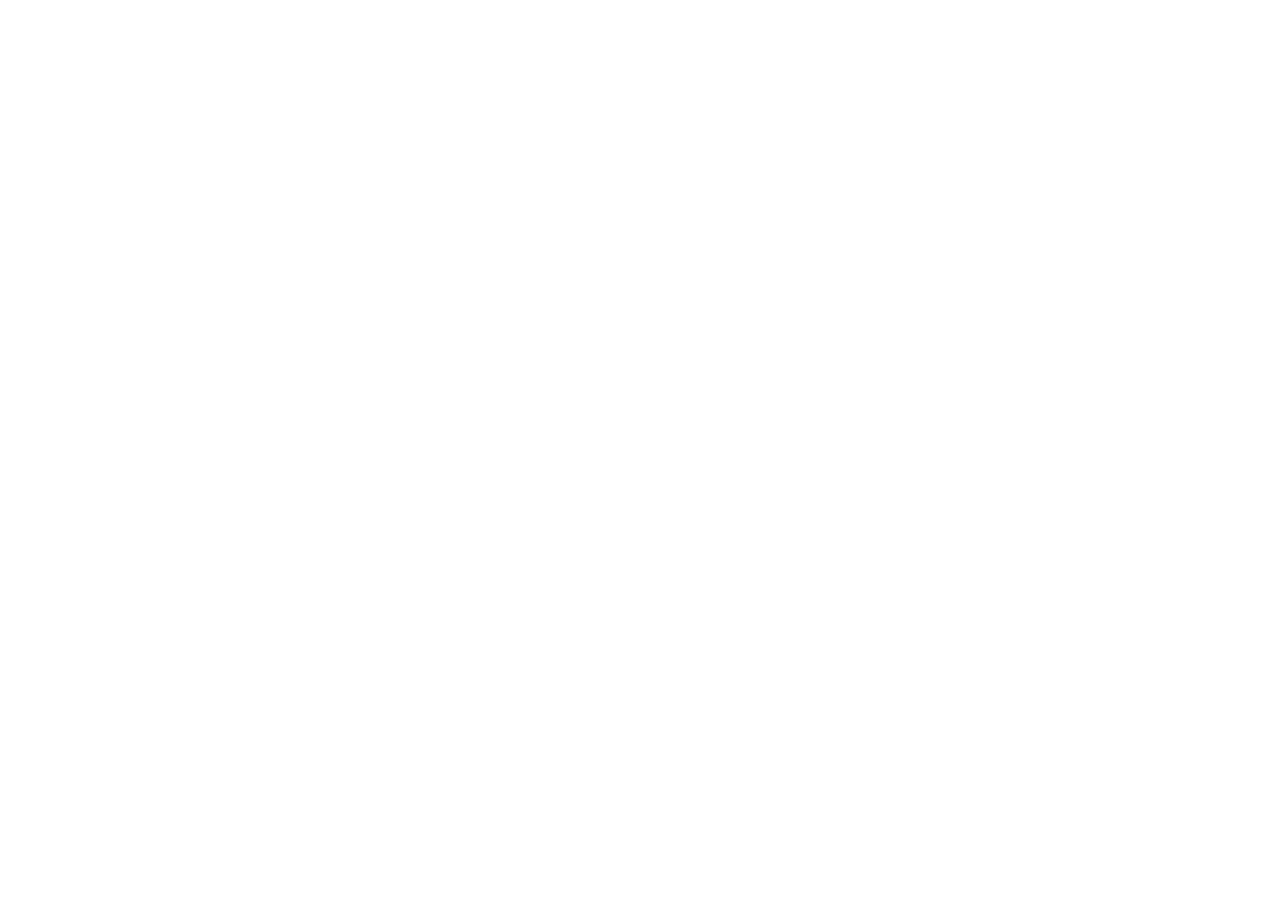
==== index.html @ bd26f9b4 "first commit" ====
<!DOCTYPE html>
<html lang="en">
<head>
          <meta charset="UTF-8">
          <meta name="viewport" content="width=device-width, initial-scale=1.0">
          <title>Flower Shop 2024</title>
</head>
<body>
          
</body>
</html>
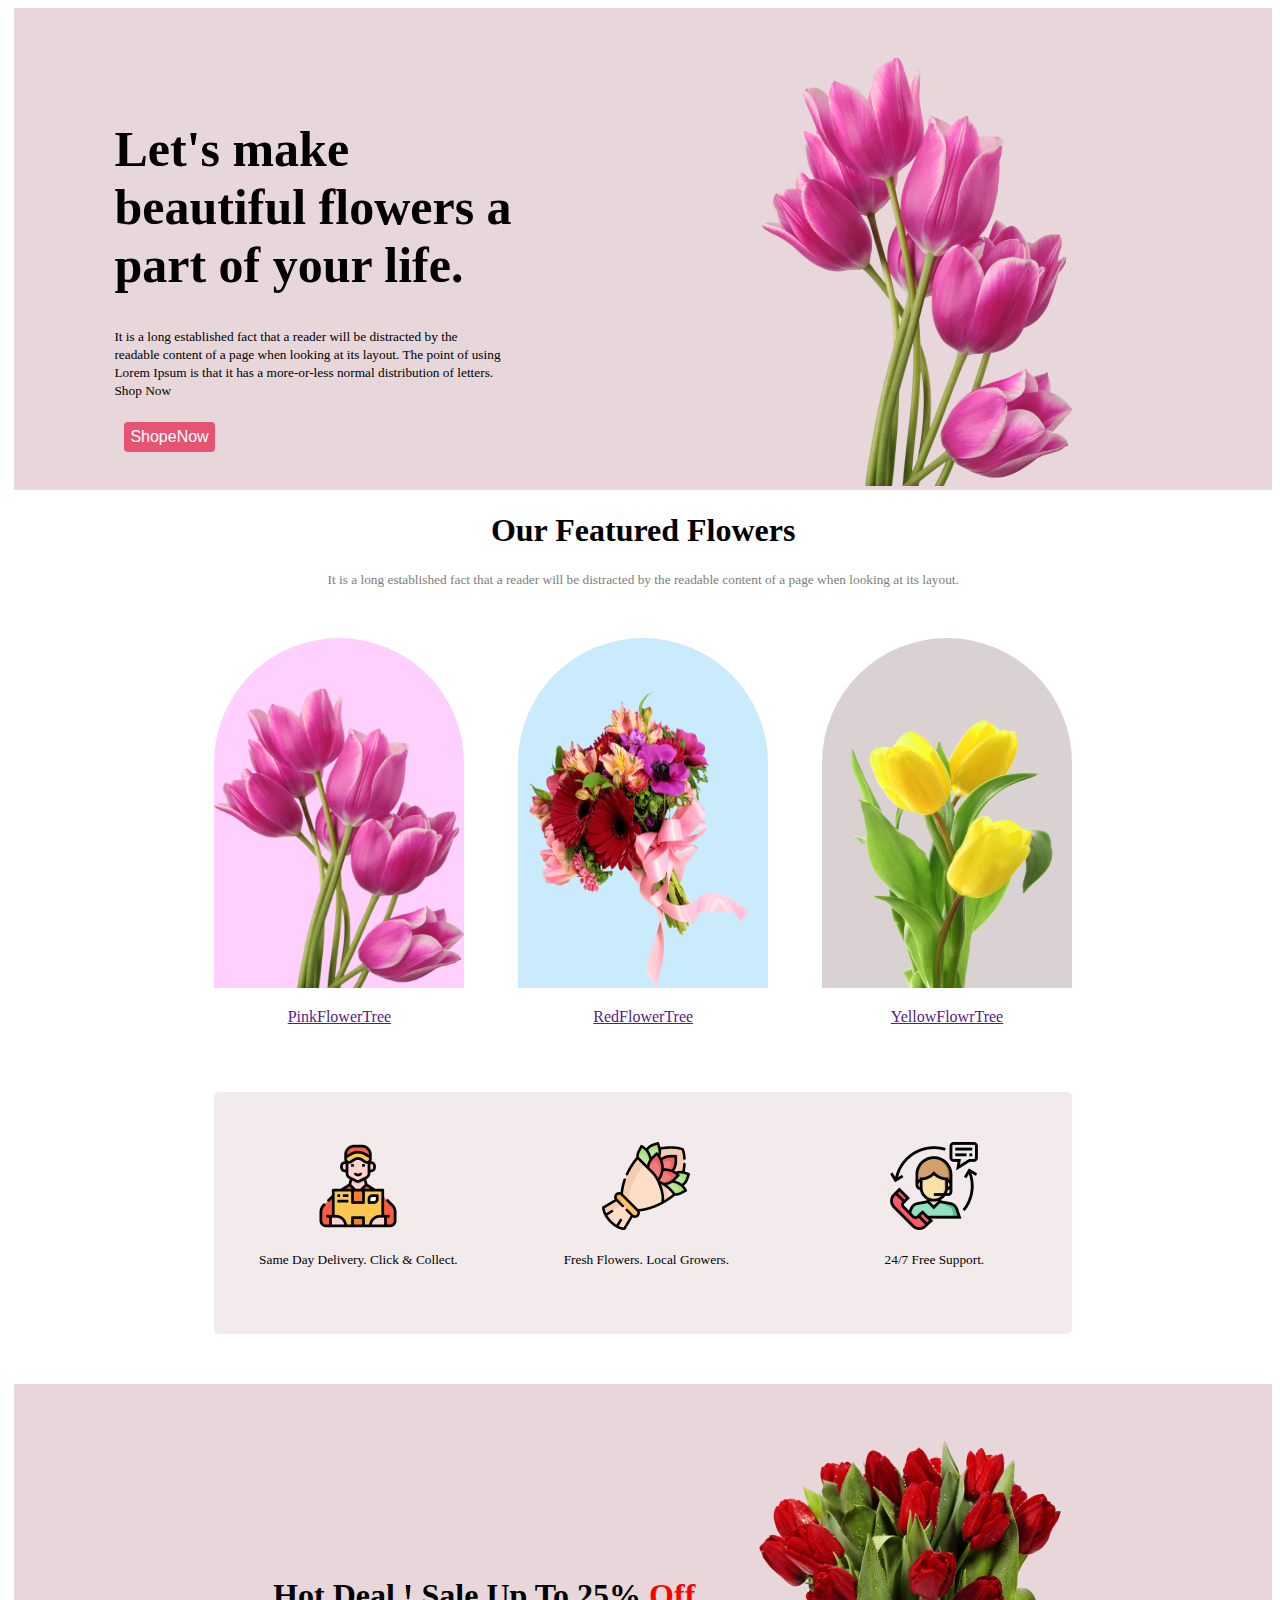
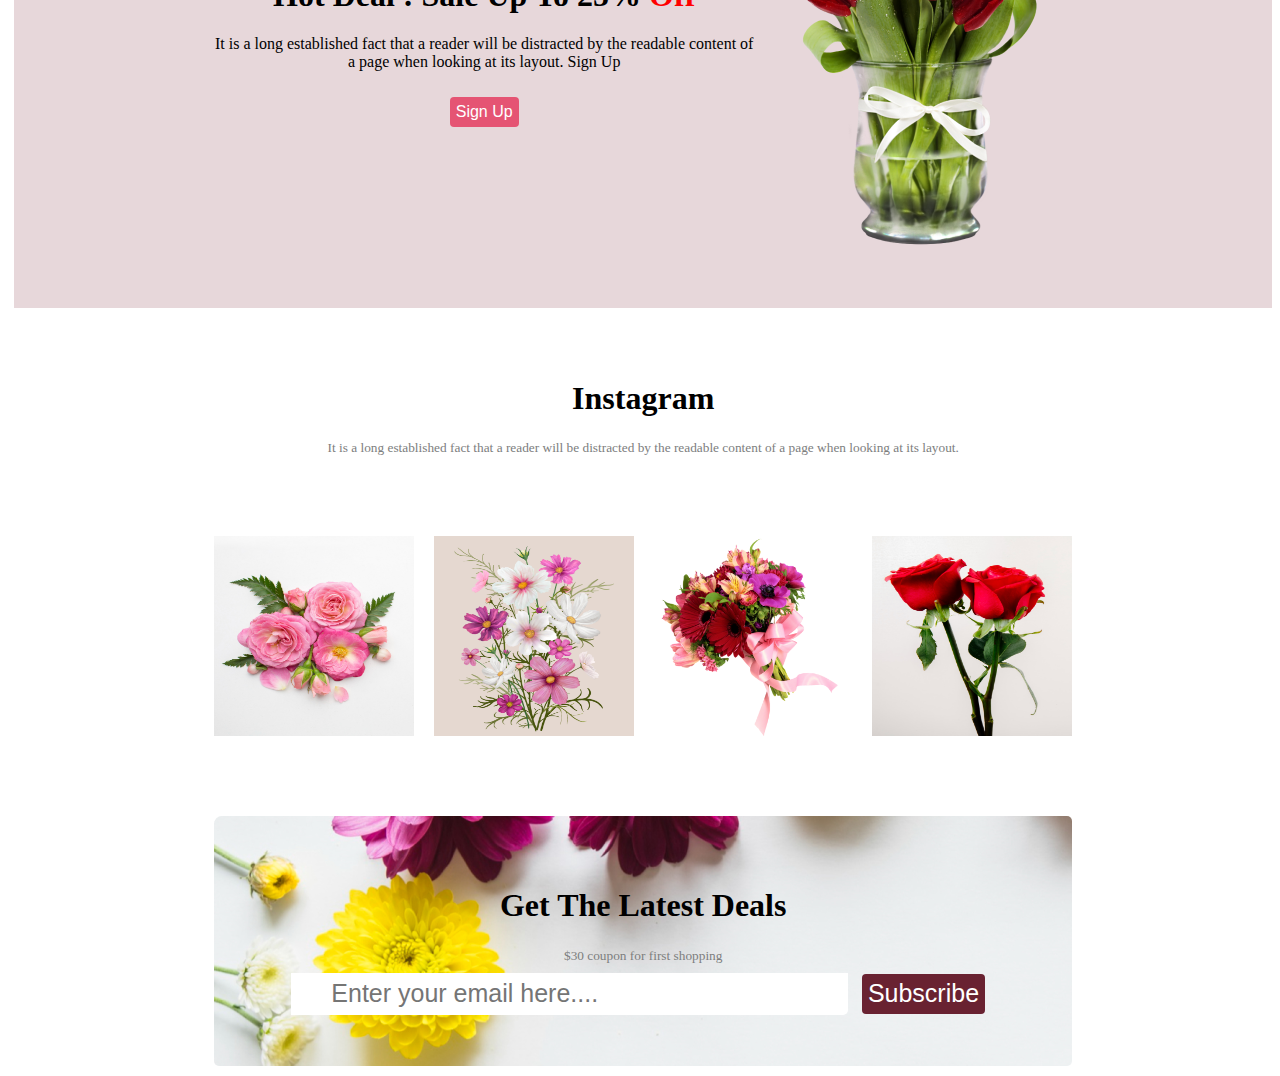
==== commit 92a1c0fc: "second commit" ====
--- a/index.html
+++ b/index.html
@@ -3,9 +3,107 @@
 <head>
           <meta charset="UTF-8">
           <meta name="viewport" content="width=device-width, initial-scale=1.0">
+          <link rel="stylesheet" href="/styles/style.css">
           <title>Flower Shop 2024</title>
 </head>
 <body>
-          
+          <header>
+                    <div class="banner">
+                              <div class="banner-info">
+                                        <div class="banner-title">
+                                                 <h1> Let's make <br> beautiful flowers a <br> part of your life.</h1>
+
+                                        </div>
+                                        <div class="banner-details">
+                                                  <small>It is a long established fact that a reader will be distracted by the readable content of a page when looking at its layout. The point of using Lorem Ipsum is that it has a more-or-less normal distribution of letters.
+                                                            Shop Now</small>
+                                        </div>
+                                        <div>
+                                                  <button  class="btn-primary">ShopeNow</button>
+                                        </div>
+                              </div>
+                              <div class="banner-img">
+                                        <img src="/Asset/pngwing 6.png" alt="">
+                              </div>
+                    </div>
+          </header>
+          <main>
+                    <div class="flower-title">
+                              <h1>Our Featured Flowers
+                                        </h1>
+                              <small class="flower-details">It is a long established fact that a reader will be distracted by the readable content of a page when looking at its layout.</small>
+                    </div>
+                    <div class="flower-items">
+                              <div >
+                                        <img class="flower-card1" src="/Asset/pngwing 6.png" alt="">
+                                        <p><a href="">PinkFlowerTree</a></p>
+                              </div>
+                              <div>
+                                        <img class="flower-card2" src="/Asset/pngwing 5.png" alt="">
+                                        <p><a href="">RedFlowerTree</a></p>
+                              </div>
+                              <div >
+                                        <img class="flower-card3" src="/Asset/pngwing 7.png" alt="">
+                                        <p><a href="">YellowFlowrTree</a></p>
+                              </div>
+                    </div>
+
+                    <div class="delivery-section">
+                              <div class="delivery-card">
+                                        <img src="/Asset/Group 57.png" alt="">
+                                        <p><small>Same Day Delivery. Click & Collect.
+                                            </small></p>
+                              </div>
+                              <div class="delivery-card">
+                                        <img src="/Asset/Group 58.png" alt="">
+                                        <p><small>Fresh Flowers. Local Growers.</small></p>
+                              </div>
+                              <div class="delivery-card">
+                                        <img src="/Asset/Group 59.png" alt="">
+                                        <p><small>      
+                                                  24/7 Free Support.</small></p>
+                              </div>
+                    </div>
+
+                    <div class="deal-section">
+                              <div class="deal-left">
+                                        <h1>Hot Deal ! Sale Up To 25% <span>Off</span>
+                                                  </h1>
+                                        <p>It is a long established fact that a reader will be distracted by the readable content of a page when looking at its layout.
+                                                  Sign Up</p>
+                                        <button class="btn-primary">Sign Up</button>
+                              </div>
+                              <div class="deal-right">
+                                        <img src="/Asset/pngwing 8.png" alt="">
+                              </div>
+                    </div>
+                    <div class="instagram">
+                              <h1>Instagram
+                                        </h1>
+                              <small class="flower-details">It is a long established fact that a reader will be distracted by the readable content of a page when looking at its layout.</small>
+                    </div>
+                    <div class="instagram-card">
+                              <img class="insta-img" src="/Asset/Flower 01.png" alt="">
+                              <img class="insta-img" src="/Asset/Rectangle 4.png" alt="">
+                              <img class="insta-img" src="/Asset/pngwing 5.png" alt="">
+                              <img class="insta-img" src="/Asset//Rectangle 6.png" alt="">
+                    </div>
+                    <div class="leatest-section">
+                              <div class="leatest-title">
+                                        <h1>Get The Latest Deals
+                                         </h1>
+                                        </div>
+                                        <div class="leatest-small">
+                                                  <small class="flower-details">$30 coupon for first shopping</small>
+                                        </div>
+                              
+                              <div>
+                                        <input  class="leatest-input" type="email" name="" placeholder="Enter your email here....
+                                        " id="">
+                                        <button class="leatest-btn">Subscribe</button>
+                              </div>
+                    </div>
+          </main>
+          <footer></footer>
 </body>
 </html>--- a/styles/style.css
+++ b/styles/style.css
@@ -0,0 +1,153 @@
+body{
+          padding-left: .5%;
+}
+.banner{
+          display: flex;
+          justify-content: center;
+          align-items: center;
+          background-color: #e7d7da;
+          padding-top: 4%;
+          padding-left: 100px;
+          padding-right: 200px;
+}
+.banner-title{
+          font-size: 25px;
+}
+.banner-details{
+          width: 60%;
+          padding-bottom: 2%;
+}
+.btn-primary{
+          border: none;
+          border-radius: 4px;
+          background-color:#E55473;
+          color: white;
+          font-size: 16px;
+          height: 30px;
+          margin: 10px;
+}
+.flower-title{
+          justify-content: center;
+          text-align: center;
+
+}
+.flower-details{
+          color: #7d7e7e;
+          
+}
+.flower-items{
+          display: flex;
+          justify-content: space-between;
+          align-items: center;
+          text-align: center;
+          padding-left: 200px;
+          padding-right: 200px;
+          margin-top: 50px;
+}
+.flower-card1{
+          width: 250px;
+          height: 300px;
+          padding-top: 50px;
+          border: 0;
+          background-color: #ffd0fe;
+          border-top-right-radius: 150px;
+          border-top-left-radius: 150px;
+}.flower-card2{
+          width: 250px;
+          height: 300px;
+          padding-top: 50px;
+          border: 0;
+          background-color: #c9ebfb;
+          border-top-right-radius: 150px;
+          border-top-left-radius: 150px;
+}.flower-card3{
+          width: 250px;
+          height: 300px;
+          padding-top: 50px;
+          border: 0;
+          background-color: #dad2d2;
+          border-top-right-radius: 150px;
+          border-top-left-radius: 150px;
+}
+.delivery-section{
+          display: flex;
+          margin: 50px 200px 50px 200px;
+          justify-content: space-between;
+          border: 0;
+          border-radius: 5px;
+          background-color: #f3ebeb;
+          text-align: center;
+}
+.delivery-card > img{
+          padding: 50px 100px 0 100px;
+}
+.delivery-card{
+          margin-bottom: 50px;
+}
+.deal-section{
+          display: flex;
+          justify-content: center;
+          align-items: center;
+          background-color: #e7d7da;
+          padding-top: 4%;
+          padding-left: 200px;
+          padding-right: 200px;
+          padding: 50px 200px 50px 200px;
+}
+.deal-left{
+          
+          text-align: center;
+}
+span{
+          color: red;
+}
+.instagram{
+          text-align: center;
+          padding: 50px 0 50px 0;
+}
+.instagram-card{
+          display: flex;
+          justify-content: space-between;
+          padding: 30px 200px 30px 200px;
+          
+}
+.insta-img{
+          width: 200px ;
+          height: 200px;
+}
+.leatest-section{
+          text-align: center;
+          height: 200px;
+          background-image: url("/Asset/Rectangle\ 9.png");
+          margin: 50px 200px 10px 200px;
+          border: 0;
+          border-radius: 5px;
+          padding-bottom: 50px;
+          
+          
+}
+.leatest-title{
+          padding-top: 50px;
+}
+.leatest-input{
+          width: 60%;
+          height: 40px;
+          border: 0;
+          border-end-end-radius: 5px;
+          font-size: 25px;
+          padding-left: 40px;
+}
+.leatest-small{
+          padding-bottom: -50px;
+}
+.leatest-btn{
+          border: none;
+          border-radius: 4px;
+          background-color:#692231;
+          color: white;
+          font-size: 16px;
+          height: 30px;
+          margin: 10px;
+          font-size: 25px;
+          height: 40px;
+}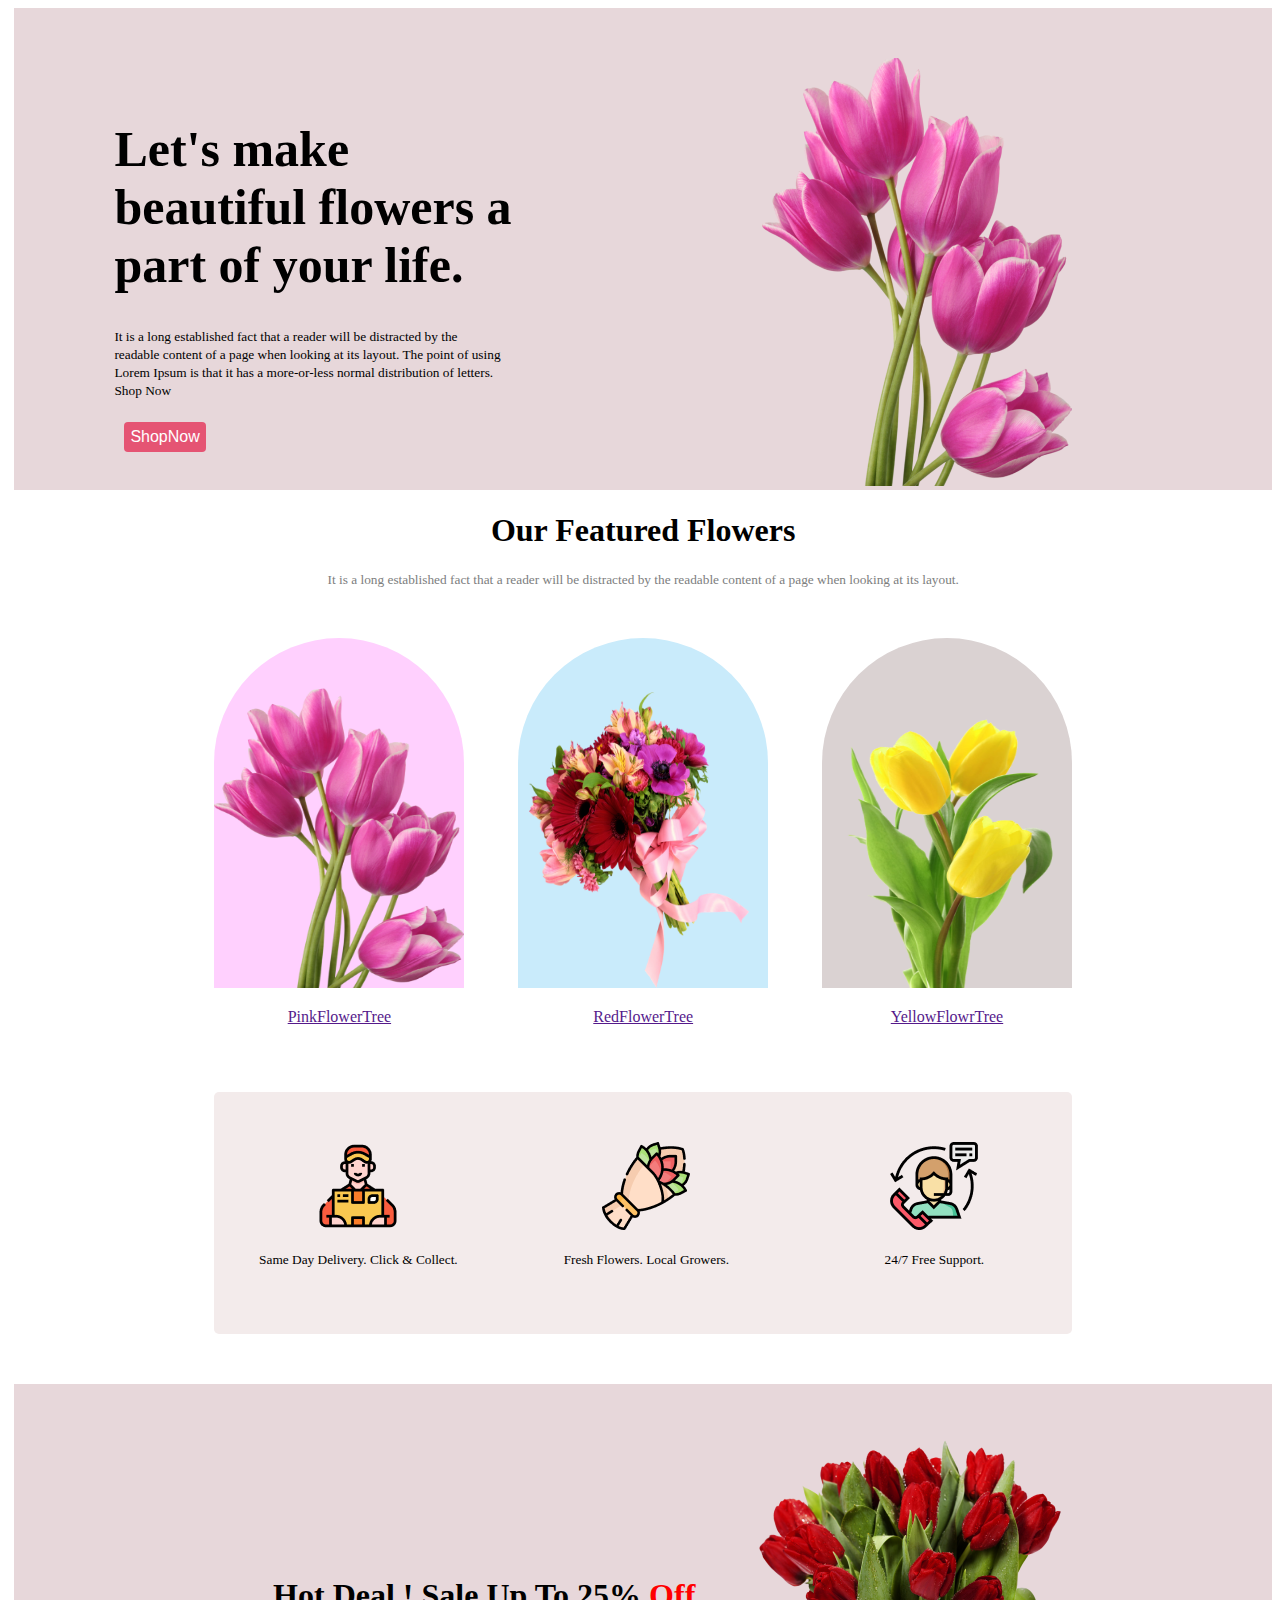
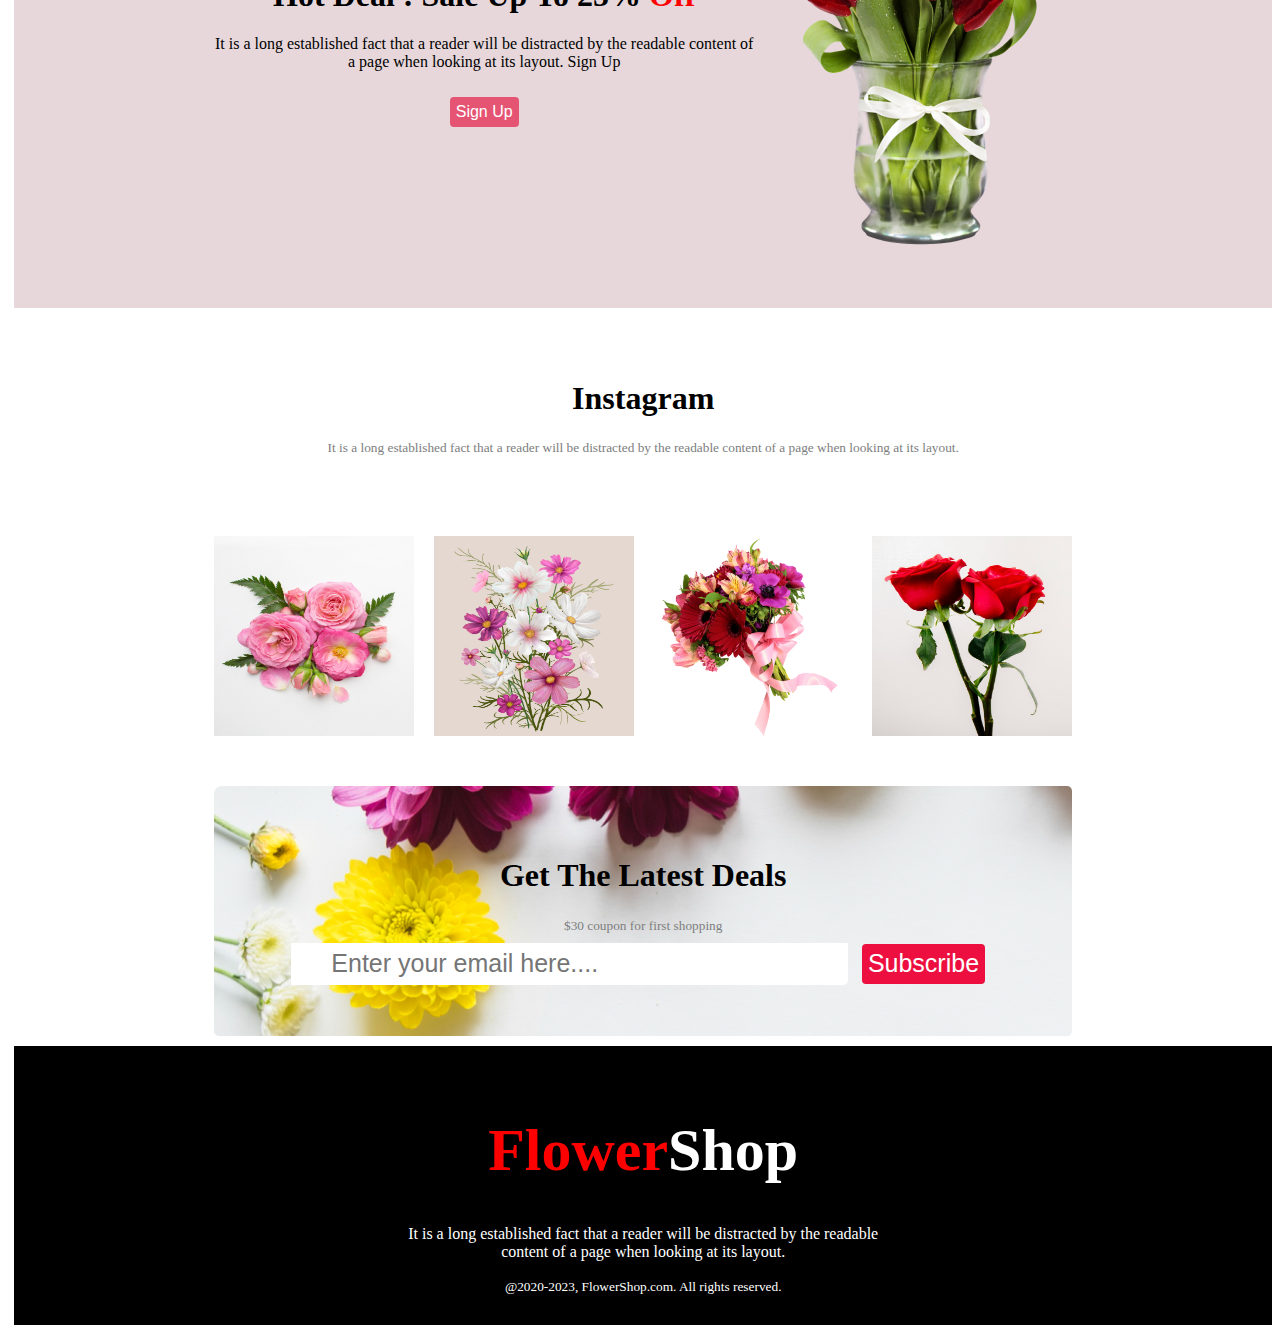
==== commit f104bc69: "3rd commit" ====
--- a/index.html
+++ b/index.html
@@ -19,7 +19,7 @@
                                                             Shop Now</small>
                                         </div>
                                         <div>
-                                                  <button  class="btn-primary">ShopeNow</button>
+                                                  <button  class="btn-primary">ShopNow</button>
                                         </div>
                               </div>
                               <div class="banner-img">
@@ -104,6 +104,13 @@
                               </div>
                     </div>
           </main>
-          <footer></footer>
+          <footer>
+            <div class="footer-section">
+                <h1><span>Flower</span>Shop
+                </h1>
+                <p>It is a long established fact that a reader  will be distracted by the readable <br>content of a page when looking at its layout.</p>
+                <small>@2020-2023, FlowerShop.com. All rights reserved.</small>
+            </div>
+          </footer>
 </body>
 </html>--- a/styles/style.css
+++ b/styles/style.css
@@ -108,7 +108,7 @@
 .instagram-card{
           display: flex;
           justify-content: space-between;
-          padding: 30px 200px 30px 200px;
+          margin: 30px 200px 30px 200px;
           
 }
 .insta-img{
@@ -143,11 +143,20 @@
 .leatest-btn{
           border: none;
           border-radius: 4px;
-          background-color:#692231;
+          background-color:#ed0f3f;
           color: white;
           font-size: 16px;
           height: 30px;
           margin: 10px;
           font-size: 25px;
           height: 40px;
+}
+.footer-section{
+          text-align: center;
+          background-color: black;
+          color: white;
+          padding: 30px 0 30px 0;
+}
+.footer-section > h1{
+          font-size: 60px;
 }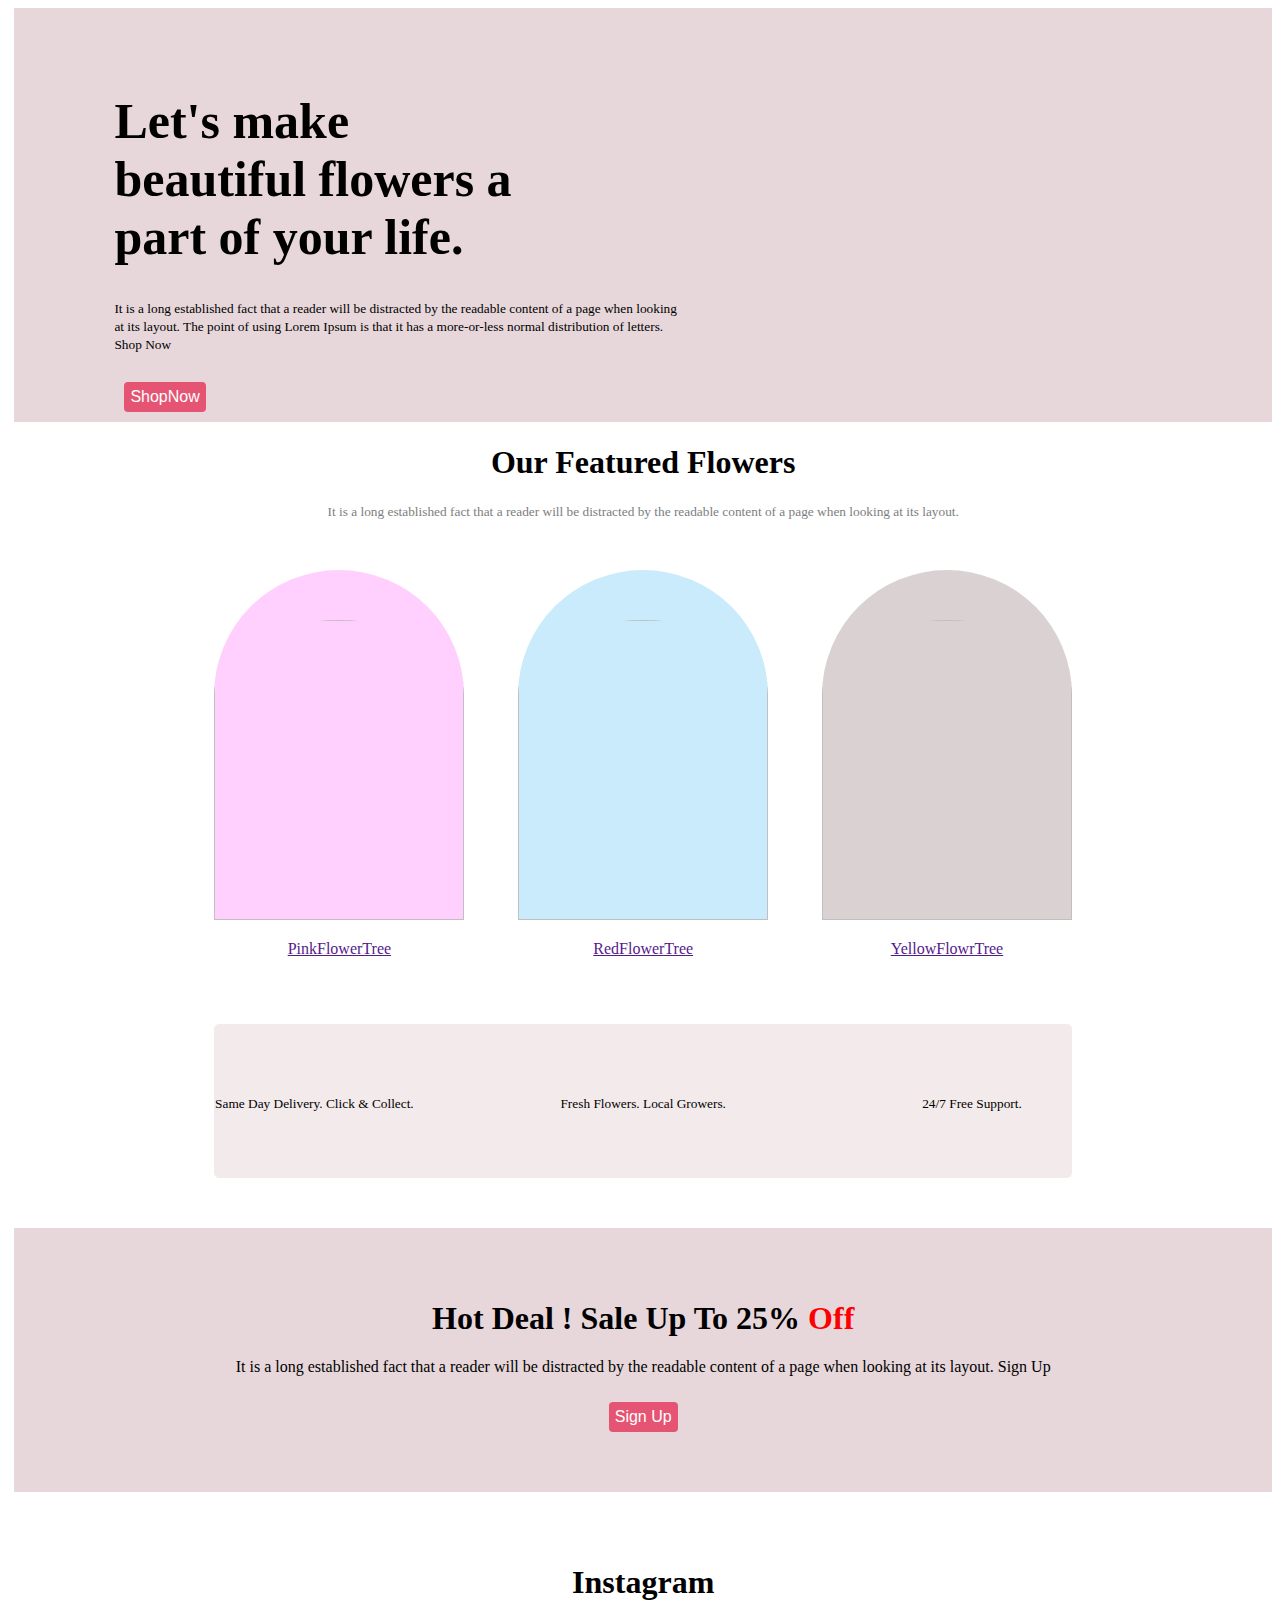
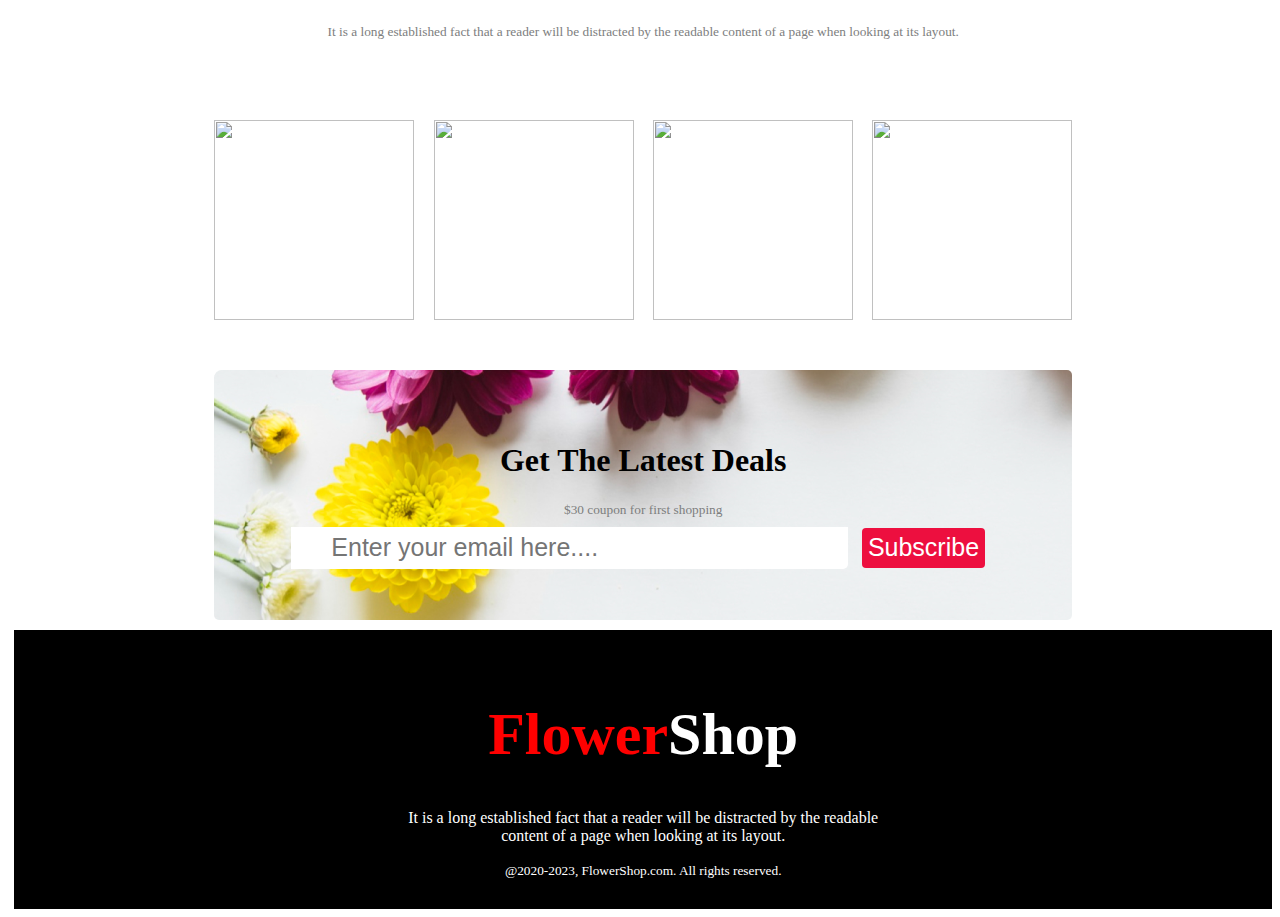
==== commit 74f958a0: "nw" ====
--- a/index.html
+++ b/index.html
@@ -19,11 +19,11 @@
                                                             Shop Now</small>
                                         </div>
                                         <div>
-                                                  <button  class="btn-primary">ShopNow</button>
+                                          <a href="/food.html"><button  class="btn-primary">ShopNow</button></a>
                                         </div>
                               </div>
                               <div class="banner-img">
-                                        <img src="/Asset/pngwing 6.png" alt="">
+                                        <img src="/asset/pngwing 6.png" alt="">
                               </div>
                     </div>
           </header>
@@ -35,31 +35,31 @@
                     </div>
                     <div class="flower-items">
                               <div >
-                                        <img class="flower-card1" src="/Asset/pngwing 6.png" alt="">
+                                        <img class="flower-card1" src="/asset/pngwing 6.png" alt="">
                                         <p><a href="">PinkFlowerTree</a></p>
                               </div>
                               <div>
-                                        <img class="flower-card2" src="/Asset/pngwing 5.png" alt="">
+                                        <img class="flower-card2" src="/asset/pngwing 5.png" alt="">
                                         <p><a href="">RedFlowerTree</a></p>
                               </div>
                               <div >
-                                        <img class="flower-card3" src="/Asset/pngwing 7.png" alt="">
+                                        <img class="flower-card3" src="/asset/pngwing 7.png" alt="">
                                         <p><a href="">YellowFlowrTree</a></p>
                               </div>
                     </div>
 
                     <div class="delivery-section">
                               <div class="delivery-card">
-                                        <img src="/Asset/Group 57.png" alt="">
+                                        <img src="/asset/Group 57.png" alt="">
                                         <p><small>Same Day Delivery. Click & Collect.
                                             </small></p>
                               </div>
                               <div class="delivery-card">
-                                        <img src="/Asset/Group 58.png" alt="">
+                                        <img src="/asset/Group 58.png" alt="">
                                         <p><small>Fresh Flowers. Local Growers.</small></p>
                               </div>
                               <div class="delivery-card">
-                                        <img src="/Asset/Group 59.png" alt="">
+                                        <img src="/asset/Group 59.png" alt="">
                                         <p><small>      
                                                   24/7 Free Support.</small></p>
                               </div>
@@ -74,7 +74,7 @@
                                         <button class="btn-primary">Sign Up</button>
                               </div>
                               <div class="deal-right">
-                                        <img src="/Asset/pngwing 8.png" alt="">
+                                        <img src="/asset/pngwing 8.png" alt="">
                               </div>
                     </div>
                     <div class="instagram">
@@ -83,10 +83,10 @@
                               <small class="flower-details">It is a long established fact that a reader will be distracted by the readable content of a page when looking at its layout.</small>
                     </div>
                     <div class="instagram-card">
-                              <img class="insta-img" src="/Asset/Flower 01.png" alt="">
-                              <img class="insta-img" src="/Asset/Rectangle 4.png" alt="">
-                              <img class="insta-img" src="/Asset/pngwing 5.png" alt="">
-                              <img class="insta-img" src="/Asset//Rectangle 6.png" alt="">
+                              <img class="insta-img" src="/asset/Flower 01.png" alt="">
+                              <img class="insta-img" src="/asset/Rectangle 4.png" alt="">
+                              <img class="insta-img" src="/asset/pngwing 5.png" alt="">
+                              <img class="insta-img" src="/asset//Rectangle 6.png" alt="">
                     </div>
                     <div class="leatest-section">
                               <div class="leatest-title">
